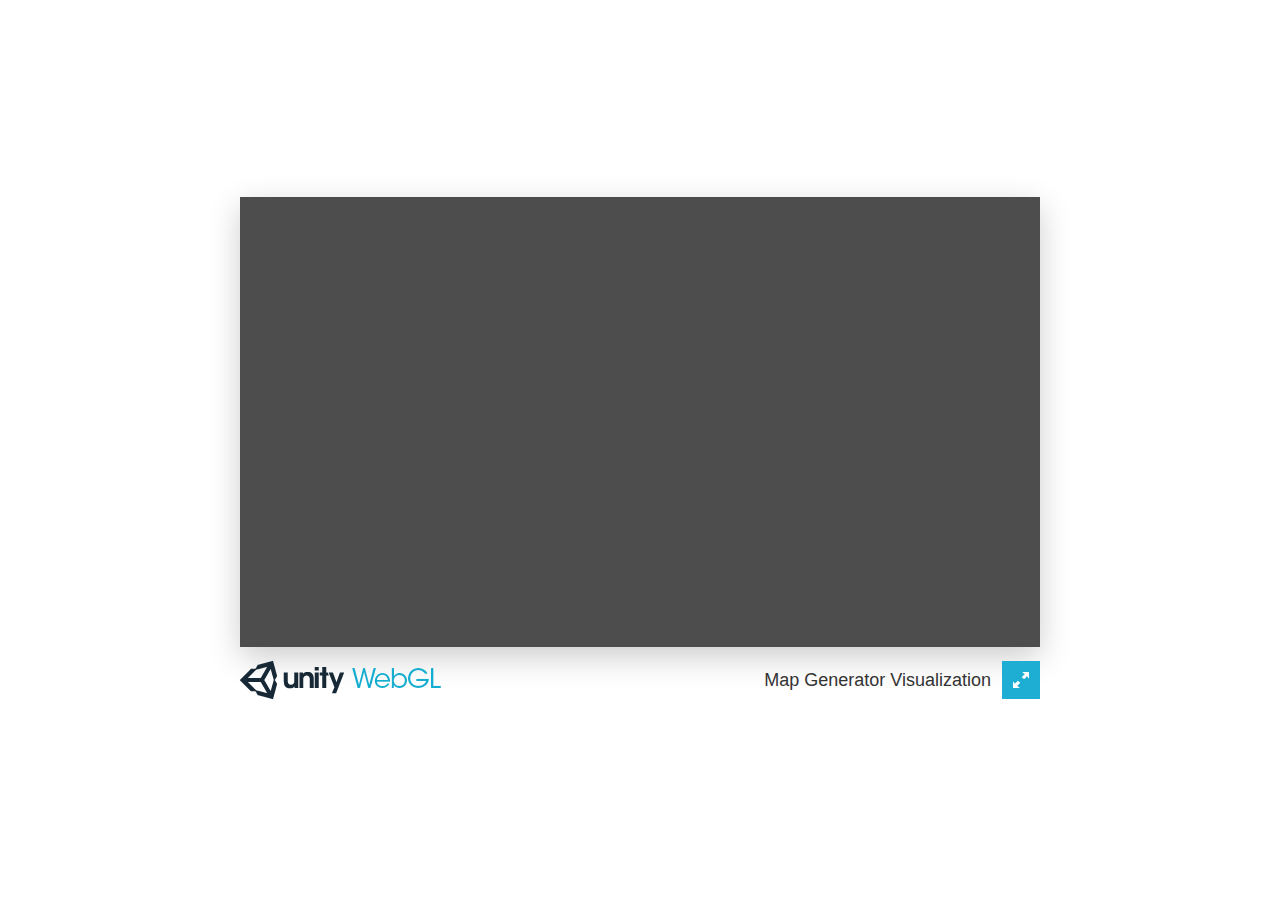
==== index.html @ 69398ff3 "Initial site upload" ====
<!doctype html>
<html lang="en-us">
  <head>
    <meta charset="utf-8">
    <meta http-equiv="Content-Type" content="text/html; charset=utf-8">
    <title>Unity WebGL Player | Map Generator Visualization</title>
    <link rel="stylesheet" href="TemplateData/style.css">
    <link rel="shortcut icon" href="TemplateData/favicon.ico" />
    <script src="TemplateData/UnityProgress.js"></script>
  </head>
  <body class="template">
    <p class="header"><span>Unity WebGL Player | </span>Map Generator Visualization</p>
    <div class="template-wrap clear">
      <canvas class="emscripten" id="canvas" oncontextmenu="event.preventDefault()" height="450px" width="800px"></canvas>
      <br>
      <div class="logo"></div>
      <div class="fullscreen"><img src="TemplateData/fullscreen.png" width="38" height="38" alt="Fullscreen" title="Fullscreen" onclick="SetFullscreen(1);" /></div>
      <div class="title">Map Generator Visualization</div>
    </div>
    <p class="footer">&laquo; created with <a href="http://unity3d.com/" title="Go to unity3d.com">Unity</a> &raquo;</p>
    <script type='text/javascript'>
  var Module = {
    TOTAL_MEMORY: 268435456,
    errorhandler: null,			// arguments: err, url, line. This function must return 'true' if the error is handled, otherwise 'false'
    compatibilitycheck: null,
    dataUrl: "Release/Visualizer.data",
    codeUrl: "Release/Visualizer.js",
    memUrl: "Release/Visualizer.mem",
  };
</script>
<script src="Release/UnityLoader.js"></script>

  </body>
</html>
---- TemplateData/style.css ----
/****************************************
  ==== RESETS
****************************************/

html,body,div,canvas { margin: 0; padding: 0; }
::-moz-selection { color: #333; text-shadow: none; }
::selection {  color: #333; text-shadow: none; }
.clear:after { visibility: hidden; display: block; font-size: 0; content: " "; clear: both; height: 0; }
.clear { display: inline-table; clear: both; }
/* Hides from IE-mac \*/ * html .clear { height: 1%; } .clear { display: block; } /* End hide from IE-mac */

/****************************************
  ==== LAYOUT
****************************************/

html, body { width: 100%; height: 100%; font-family: Helvetica, Verdana, Arial, sans-serif; }
body { }
p.header, p.footer { display: none; }
div.logo { width: 204px; height: 38px; float: left; background: url(logo.png) 0 0 no-repeat; position: relative; z-index: 10; }
div.title { height: 38px; line-height: 38px; padding: 0 10px; margin: 0 1px 0 0; float: right; color: #333; text-align: right; font-size: 18px; position: relative; z-index: 10; }
.template-wrap { position: absolute; top: 50%; left: 50%; -webkit-transform: translate(-50%, -50%); transform: translate(-50%, -50%); }
.template-wrap canvas { margin: 0 0 10px 0; position: relative; z-index: 9; box-shadow: 0 10px 30px rgba(0,0,0,0.2); -moz-box-shadow: 0 10px 30px rgba(0,0,0,0.2); }
.fullscreen { float: right; position: relative; z-index: 10; }

body.template { }
.template .template-wrap { }
.template .template-wrap canvas { }
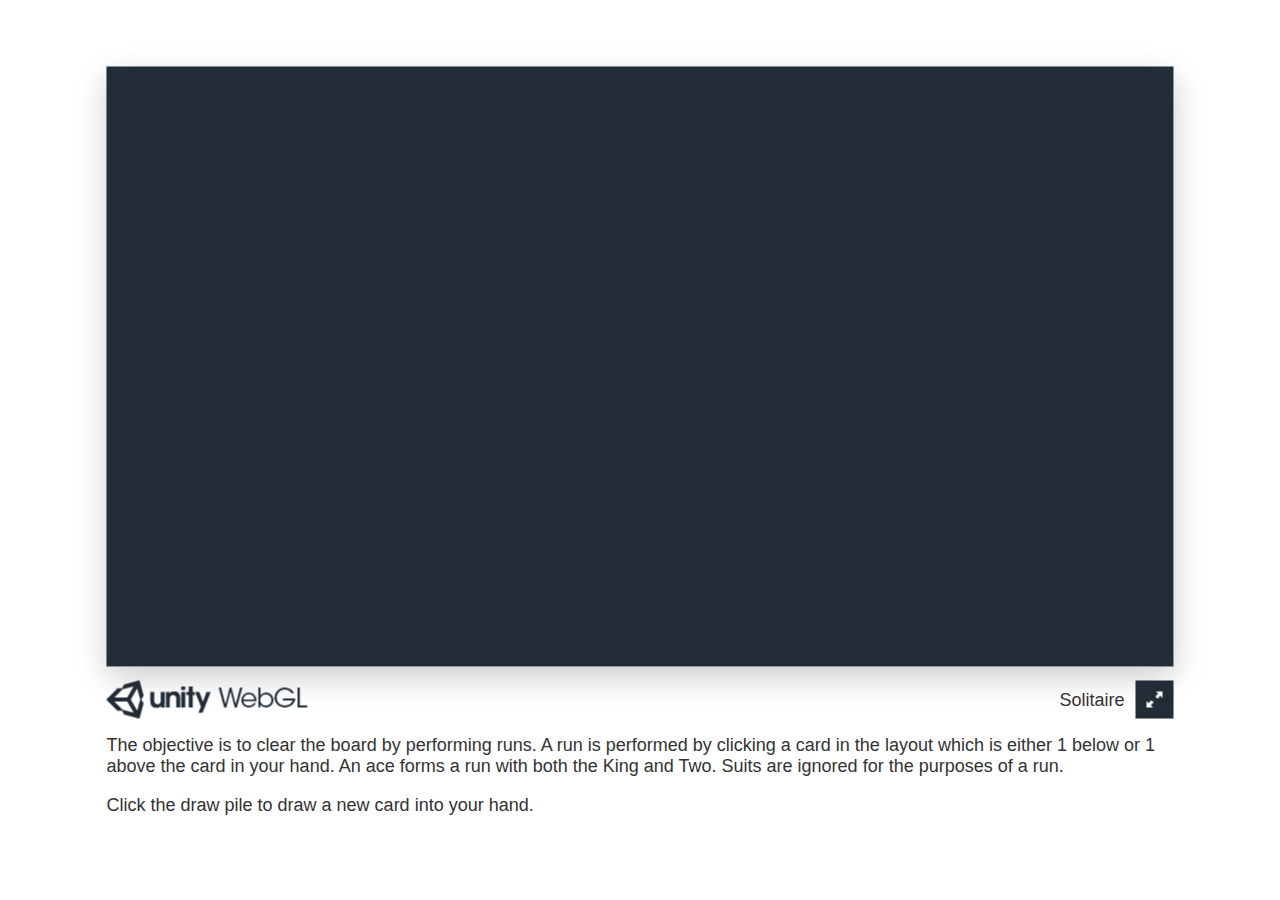
==== commit 59ef639f: "Replaced visualizer with solitaire" ====
--- a/index.html
+++ b/index.html
@@ -3,32 +3,43 @@
   <head>
     <meta charset="utf-8">
     <meta http-equiv="Content-Type" content="text/html; charset=utf-8">
-    <title>Unity WebGL Player | Map Generator Visualization</title>
+    <title>Unity WebGL Player | Solitaire</title>
     <link rel="stylesheet" href="TemplateData/style.css">
     <link rel="shortcut icon" href="TemplateData/favicon.ico" />
     <script src="TemplateData/UnityProgress.js"></script>
   </head>
   <body class="template">
-    <p class="header"><span>Unity WebGL Player | </span>Map Generator Visualization</p>
     <div class="template-wrap clear">
-      <canvas class="emscripten" id="canvas" oncontextmenu="event.preventDefault()" height="450px" width="800px"></canvas>
+      <canvas class="emscripten" id="canvas" oncontextmenu="event.preventDefault()" height="600px" width="1067px"></canvas>
       <br>
       <div class="logo"></div>
       <div class="fullscreen"><img src="TemplateData/fullscreen.png" width="38" height="38" alt="Fullscreen" title="Fullscreen" onclick="SetFullscreen(1);" /></div>
-      <div class="title">Map Generator Visualization</div>
+      <div class="title">Solitaire</div>
+      <br>
+      <br>
+      <div>
+        <p>
+          The objective is to clear the board by performing runs. A run is performed by clicking a card in the layout which is either 1 below
+          or 1 above the card in your hand. An ace forms a run with both the King and Two. Suits are ignored for the purposes of a run.
+        </p>
+        <p>
+          Click the draw pile to draw a new card into your hand.
+        </p>
+      </div>
     </div>
-    <p class="footer">&laquo; created with <a href="http://unity3d.com/" title="Go to unity3d.com">Unity</a> &raquo;</p>
     <script type='text/javascript'>
   var Module = {
     TOTAL_MEMORY: 268435456,
     errorhandler: null,			// arguments: err, url, line. This function must return 'true' if the error is handled, otherwise 'false'
     compatibilitycheck: null,
-    dataUrl: "Release/Visualizer.data",
-    codeUrl: "Release/Visualizer.js",
-    memUrl: "Release/Visualizer.mem",
+    backgroundColor: "#222C36",
+    splashStyle: "Light",
+    dataUrl: "Release/Desktop.data",
+    codeUrl: "Release/Desktop.js",
+    asmUrl: "Release/Desktop.asm.js",
+    memUrl: "Release/Desktop.mem",
   };
 </script>
 <script src="Release/UnityLoader.js"></script>
-
   </body>
 </html>
--- a/TemplateData/style.css
+++ b/TemplateData/style.css
@@ -15,14 +15,9 @@
 ****************************************/
 
 html, body { width: 100%; height: 100%; font-family: Helvetica, Verdana, Arial, sans-serif; }
-body { }
-p.header, p.footer { display: none; }
 div.logo { width: 204px; height: 38px; float: left; background: url(logo.png) 0 0 no-repeat; position: relative; z-index: 10; }
 div.title { height: 38px; line-height: 38px; padding: 0 10px; margin: 0 1px 0 0; float: right; color: #333; text-align: right; font-size: 18px; position: relative; z-index: 10; }
-.template-wrap { position: absolute; top: 50%; left: 50%; -webkit-transform: translate(-50%, -50%); transform: translate(-50%, -50%); }
+
+p { color: #333; font-size: 18px; }.template-wrap { position: absolute; top: 50%; left: 50%; -webkit-transform: translate(-50%, -50%); transform: translate(-50%, -50%); }
 .template-wrap canvas { margin: 0 0 10px 0; position: relative; z-index: 9; box-shadow: 0 10px 30px rgba(0,0,0,0.2); -moz-box-shadow: 0 10px 30px rgba(0,0,0,0.2); }
 .fullscreen { float: right; position: relative; z-index: 10; }
-
-body.template { }
-.template .template-wrap { }
-.template .template-wrap canvas { }
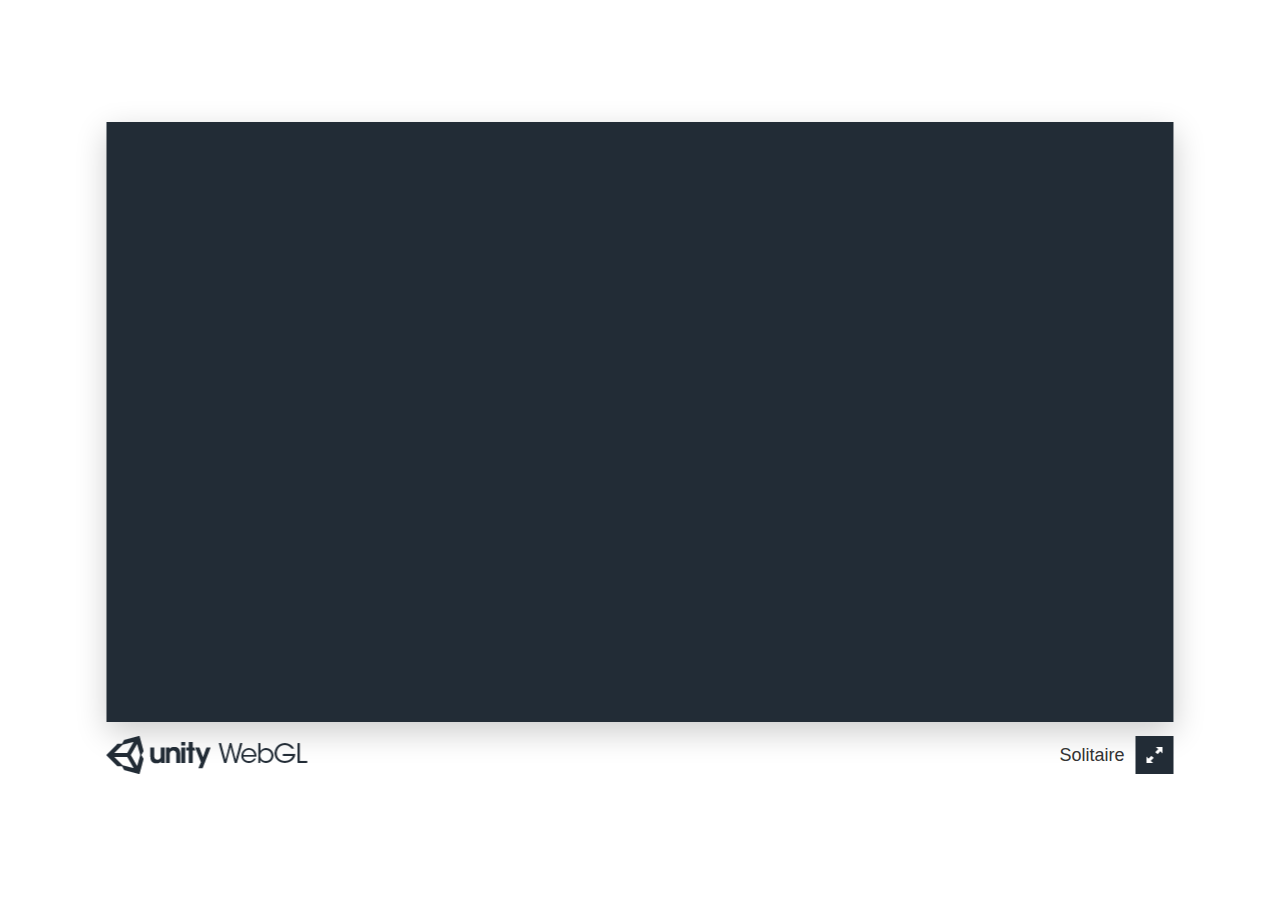
==== commit 21db1301: "Corrected truncation issue" ====
--- a/index.html
+++ b/index.html
@@ -15,17 +15,6 @@
       <div class="logo"></div>
       <div class="fullscreen"><img src="TemplateData/fullscreen.png" width="38" height="38" alt="Fullscreen" title="Fullscreen" onclick="SetFullscreen(1);" /></div>
       <div class="title">Solitaire</div>
-      <br>
-      <br>
-      <div>
-        <p>
-          The objective is to clear the board by performing runs. A run is performed by clicking a card in the layout which is either 1 below
-          or 1 above the card in your hand. An ace forms a run with both the King and Two. Suits are ignored for the purposes of a run.
-        </p>
-        <p>
-          Click the draw pile to draw a new card into your hand.
-        </p>
-      </div>
     </div>
     <script type='text/javascript'>
   var Module = {
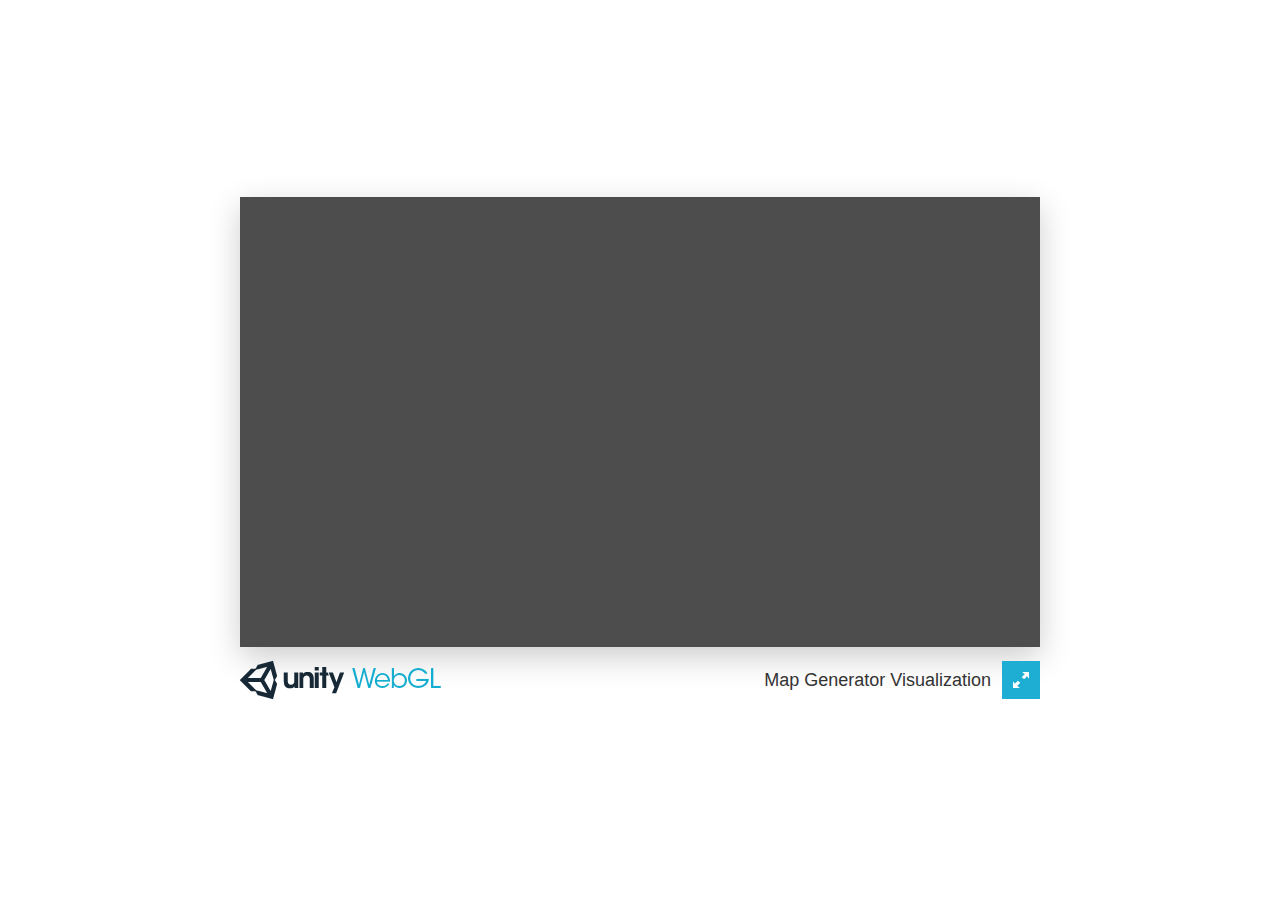
==== commit 52a1e339: "Restored map generation visualizer" ====
--- a/index.html
+++ b/index.html
@@ -3,32 +3,32 @@
   <head>
     <meta charset="utf-8">
     <meta http-equiv="Content-Type" content="text/html; charset=utf-8">
-    <title>Unity WebGL Player | Solitaire</title>
+    <title>Unity WebGL Player | Map Generator Visualization</title>
     <link rel="stylesheet" href="TemplateData/style.css">
     <link rel="shortcut icon" href="TemplateData/favicon.ico" />
     <script src="TemplateData/UnityProgress.js"></script>
   </head>
   <body class="template">
+    <p class="header"><span>Unity WebGL Player | </span>Map Generator Visualization</p>
     <div class="template-wrap clear">
-      <canvas class="emscripten" id="canvas" oncontextmenu="event.preventDefault()" height="600px" width="1067px"></canvas>
+      <canvas class="emscripten" id="canvas" oncontextmenu="event.preventDefault()" height="450px" width="800px"></canvas>
       <br>
       <div class="logo"></div>
       <div class="fullscreen"><img src="TemplateData/fullscreen.png" width="38" height="38" alt="Fullscreen" title="Fullscreen" onclick="SetFullscreen(1);" /></div>
-      <div class="title">Solitaire</div>
+      <div class="title">Map Generator Visualization</div>
     </div>
+    <p class="footer">&laquo; created with <a href="http://unity3d.com/" title="Go to unity3d.com">Unity</a> &raquo;</p>
     <script type='text/javascript'>
   var Module = {
     TOTAL_MEMORY: 268435456,
     errorhandler: null,			// arguments: err, url, line. This function must return 'true' if the error is handled, otherwise 'false'
     compatibilitycheck: null,
-    backgroundColor: "#222C36",
-    splashStyle: "Light",
-    dataUrl: "Release/Desktop.data",
-    codeUrl: "Release/Desktop.js",
-    asmUrl: "Release/Desktop.asm.js",
-    memUrl: "Release/Desktop.mem",
+    dataUrl: "Release/Visualizer.data",
+    codeUrl: "Release/Visualizer.js",
+    memUrl: "Release/Visualizer.mem",
   };
 </script>
 <script src="Release/UnityLoader.js"></script>
+
   </body>
 </html>
--- a/TemplateData/style.css
+++ b/TemplateData/style.css
@@ -15,9 +15,14 @@
 ****************************************/
 
 html, body { width: 100%; height: 100%; font-family: Helvetica, Verdana, Arial, sans-serif; }
+body { }
+p.header, p.footer { display: none; }
 div.logo { width: 204px; height: 38px; float: left; background: url(logo.png) 0 0 no-repeat; position: relative; z-index: 10; }
 div.title { height: 38px; line-height: 38px; padding: 0 10px; margin: 0 1px 0 0; float: right; color: #333; text-align: right; font-size: 18px; position: relative; z-index: 10; }
-
-p { color: #333; font-size: 18px; }.template-wrap { position: absolute; top: 50%; left: 50%; -webkit-transform: translate(-50%, -50%); transform: translate(-50%, -50%); }
+.template-wrap { position: absolute; top: 50%; left: 50%; -webkit-transform: translate(-50%, -50%); transform: translate(-50%, -50%); }
 .template-wrap canvas { margin: 0 0 10px 0; position: relative; z-index: 9; box-shadow: 0 10px 30px rgba(0,0,0,0.2); -moz-box-shadow: 0 10px 30px rgba(0,0,0,0.2); }
 .fullscreen { float: right; position: relative; z-index: 10; }
+
+body.template { }
+.template .template-wrap { }
+.template .template-wrap canvas { }
